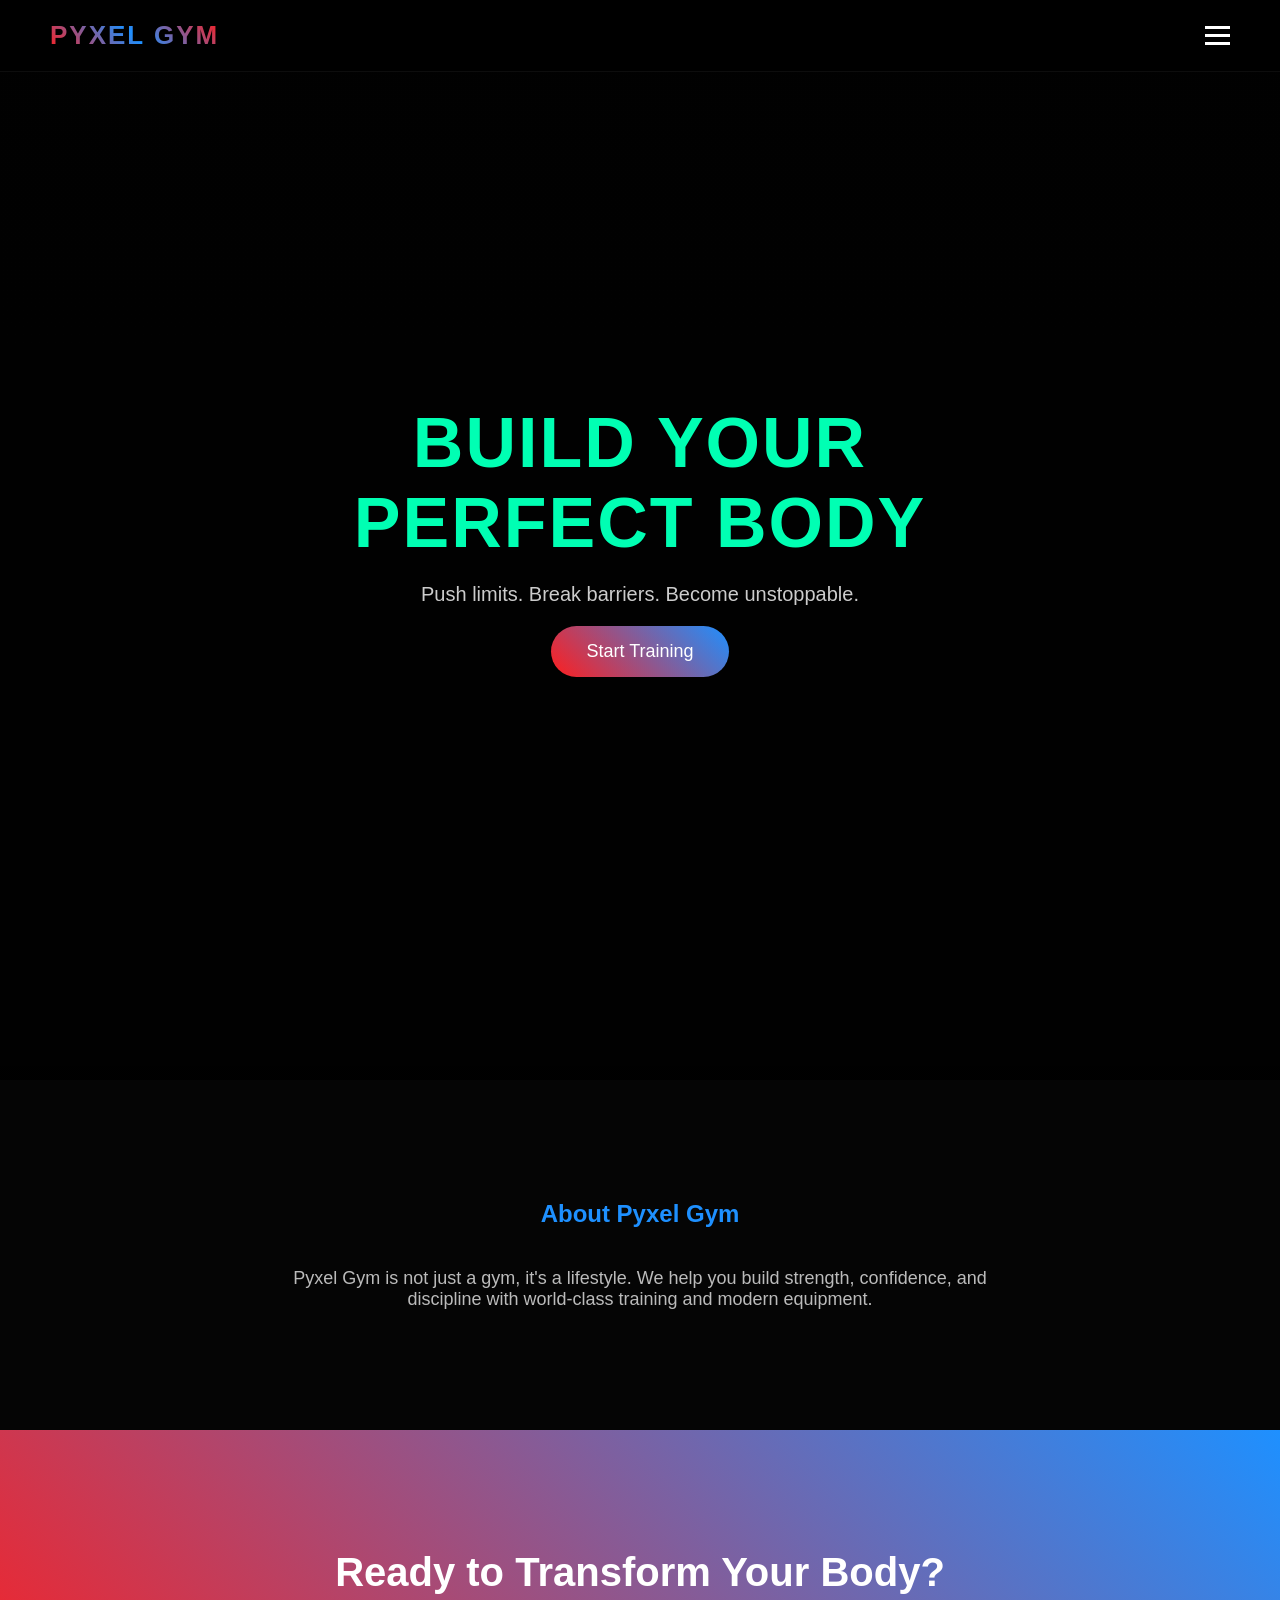
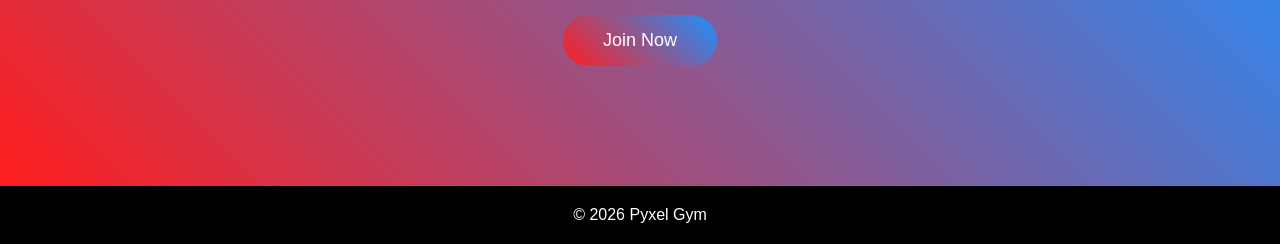
==== index.html @ fb0770bb "first commit" ====
<!DOCTYPE html>
<html lang="en">
<head>
<meta charset="UTF-8">
<meta name="viewport" content="width=device-width, initial-scale=1.0">
<title>Pyxel Gym</title>

<link rel="stylesheet" href="css/style.css">
</head>

<body>

<header class="navbar">
  <div class="logo">PYXEL GYM</div>
 <div class="menu-btn" onclick="toggleMenu()">
  <span></span>
  <span></span>
  <span></span>
</div>

  <nav class="menu" id="menu">
    <span class="close-btn" onclick="toggleMenu()">✕</span>
    <a href="index.html">Home</a>
    <a href="services.html">Services</a>
    <a href="trainers.html">Trainers</a>
    <a href="pricing.html">Pricing</a>
    <a href="contact.html">Contact</a>
  </nav>
</header>

<section class="hero">
  <div>
    <h1>BUILD YOUR <br> PERFECT BODY</h1>
    <p>Push limits. Break barriers. Become unstoppable.</p>
    <button class="btn">Start Training</button>
  </div>
</section>
<!-- ABOUT -->
<section class="section">
  <h2>About Pyxel Gym</h2>
  <p class="about-text">
    Pyxel Gym is not just a gym, it's a lifestyle. We help you build strength,
    confidence, and discipline with world-class training and modern equipment.
  </p>
</section>

<!-- CALL TO ACTION -->
<section class="cta">
  <h2>Ready to Transform Your Body?</h2>
  <button class="btn join-btn" onclick="openPopup()">Join Now</button>
</section>
<footer>© 2026 Pyxel Gym</footer>

<script src="js/script.js"></script>

</body>
</html>
---- css/style.css ----
*{
  margin:0;
  padding:0;
  box-sizing:border-box;
  font-family:'Poppins',sans-serif;
}

body{
  background:#050505;
  color:white;
}

/* NAVBAR */
.navbar{
  display:flex;
  justify-content:space-between;
  align-items:center;
  padding:20px 40px;
  position:fixed;
  width:100%;
  background:rgba(0,0,0,0.8);
  backdrop-filter:blur(10px);
  z-index:1000;
}

.logo{
  color:#ff1e1e;
  font-size:22px;
  font-weight:700;
}

/* MENU */
.menu{
  position:fixed;
  top:0;
  right:-100%;
  width:300px;
  height:100%;
  background:#111;
  display:flex;
  flex-direction:column;
  padding:40px;
  transition:0.4s;
}

.menu a{
  text-decoration:none;
  color:white;
  margin:15px 0;
  font-size:18px;
}

.menu.active{
  right:0;
}

.menu-btn{
  font-size:26px;
  cursor:pointer;
}

.close-btn{
  font-size:25px;
  cursor:pointer;
  margin-bottom:20px;
}

/* HERO */
.hero{
  height:120vh;
  display:flex;
  justify-content:center;
  align-items:center;
  text-align:center;
  padding:0 20px;

  background:
  linear-gradient(rgba(0,0,0,0.75),rgba(0,0,0,0.9)),
  url('https://images.unsplash.com/photo-1571902943202-507ec2618e8f');

  background-size:cover;
  background-position:center;
}

.hero h1{
  font-size:70px;
  color:#00ffb3;
  letter-spacing:2px;
}

.hero p{
  font-size:20px;
  margin:20px 0;
  color:#ccc;
}

.hero .btn{
  font-size:18px;
  padding:15px 35px;
}

.section{
  padding:120px 40px;
  text-align:center;
}

.section h2{
  margin-bottom:40px;
  color:#1e90ff;
}

/* CARDS */
.cards{
  display:grid;
  grid-template-columns:repeat(auto-fit,minmax(250px,1fr));
  gap:20px;
}

.card{
  background:#111;
  padding:20px;
  border-radius:12px;
  transition:0.3s;
}

.card:hover{
  transform:translateY(-10px);
}

.card img{
  width:100%;
  border-radius:10px;
}

/* BUTTON */
.btn{
  padding:12px 25px;
  border:none;
  background:linear-gradient(45deg,#ff1e1e,#1e90ff);
  color:white;
  border-radius:30px;
  cursor:pointer;
}

/* INPUT */
input, textarea{
  width:100%;
  padding:12px;
  margin:10px 0;
  border:none;
  border-radius:8px;
}

/* FOOTER */
footer{
  text-align:center;
  padding:20px;
  background:black;
}

/* NEON PRICING SECTION */
.pricing-section{
  padding:120px 40px;
  text-align:center;
  background:#050505;
}

.pricing-section h2{
  font-size:40px;
  margin-bottom:60px;
  color:#1e90ff;
}

/* neon glow effect */
.price-card{
  background:#0a0a0a;
  padding:30px;
  border-radius:15px;
  position:relative;
  overflow:hidden;
  transition:0.3s;
}

/* glowing border */
.price-card::before{
  content:'';
  position:absolute;
  top:-2px;
  left:-2px;
  right:-2px;
  bottom:-2px;
  background:linear-gradient(45deg,#ff1e1e,#1e90ff,#ff1e1e);
  z-index:-1;
  filter:blur(10px);
  opacity:0.7;
}

.price-card:hover{
  transform:scale(1.08);
}

/* price text */
.price-card h3{
  font-size:25px;
  margin-bottom:10px;
}

.price-card h1{
  font-size:40px;
  color:#ff1e1e;
}

.about-text{
  max-width:700px;
  margin:auto;
  color:#bbb;
  font-size:18px;
}

/* CTA SECTION */
.cta{
  padding:120px 20px;
  text-align:center;
  background:linear-gradient(45deg,#ff1e1e,#1e90ff);
}

.cta h2{
  font-size:40px;
  margin-bottom:20px;
}

.logo{
  font-size:26px;
  font-weight:800;
  letter-spacing:2px;

  background: linear-gradient(45deg, #ff1e1e, #1e90ff, #ff1e1e);
  -webkit-background-clip: text;
  -webkit-text-fill-color: transparent;

  /* optional fallback */
  color: #ff1e1e;
}
.logo{
  animation: glow 3s infinite linear;
}

@keyframes glow{
  0%{ filter: drop-shadow(0 0 5px red); }
  50%{ filter: drop-shadow(0 0 15px blue); }
  100%{ filter: drop-shadow(0 0 5px red); }
}
.navbar{
  display:flex;
  justify-content:space-between;
  align-items:center;
  padding:20px 50px;

  background:rgba(0,0,0,0.6);
  backdrop-filter:blur(15px);
  border-bottom:1px solid rgba(255,255,255,0.05);
}

@media(max-width:768px){

  .menu-btn{
    display:block;
    z-index:1001;
  }

  .menu{
    position:fixed;
    top:0;
    left:0;
    width:100%;
    height:100%;
    
    background:linear-gradient(135deg,#000,#0a0a0a,#111);
    
    display:flex;
    flex-direction:column;
    justify-content:center;
    align-items:center;

    transform:translateY(-100%);
    transition:0.5s;
  }

  .menu.active{
    transform:translateY(0);
  }

  .menu a{
    font-size:28px;
    margin:20px 0;
    font-weight:600;
    letter-spacing:2px;
    position:relative;
  }

  .menu a::after{
    content:'';
    position:absolute;
    width:0%;
    height:2px;
    background:#ff1e1e;
    bottom:-5px;
    left:0;
    transition:0.3s;
  }

  .menu a:hover::after{
    width:100%;
  }

  .close-btn{
    position:absolute;
    top:30px;
    right:30px;
    font-size:30px;
  }
}

.menu-btn{
  display:flex;
  flex-direction:column;
  gap:5px;
  cursor:pointer;
}

.menu-btn span{
  width:25px;
  height:3px;
  background:white;
  transition:0.3s;
}

.menu.active{
  box-shadow:0 0 50px rgba(30,144,255,0.2);
}

/* HAMBURGER ANIMATION */
.menu-btn.open span:nth-child(1){
  transform:rotate(45deg) translate(5px,5px);
}
.menu-btn.open span:nth-child(2){
  opacity:0;
}
.menu-btn.open span:nth-child(3){
  transform:rotate(-45deg) translate(6px,-6px);
}

/* SCROLL ANIMATION */
.card,
.section h2,
.about-text{
  opacity:0;
  transform:translateY(40px);
  transition:0.6s ease;
}

.card.active,
.section h2.active,
.about-text.active{
  opacity:1;
  transform:translateY(0);
}

/* RIPPLE EFFECT */
.btn{
  position:relative;
  overflow:hidden;
}

.ripple{
  position:absolute;
  width:20px;
  height:20px;
  background:rgba(255,255,255,0.5);
  border-radius:50%;
  transform:scale(0);
  animation:ripple 0.6s linear;
}

@keyframes ripple{
  to{
    transform:scale(10);
    opacity:0;
  }
}

/* JOIN BUTTON */
.join-btn{
  position:relative;
  background:linear-gradient(45deg,#ff1e1e,#1e90ff);
  border:none;
  padding:15px 40px;
  font-size:18px;
  border-radius:30px;
  cursor:pointer;
  overflow:hidden;
  transition:0.3s;
}

/* glow effect */
.join-btn:hover{
  transform:scale(1.1);
  box-shadow:0 0 20px rgba(255,30,30,0.6),
             0 0 40px rgba(30,144,255,0.4);
}

/* animated shine */
.join-btn::before{
  content:'';
  position:absolute;
  top:0;
  left:-100%;
  width:100%;
  height:100%;
  background:linear-gradient(120deg,transparent,rgba(255,255,255,0.4),transparent);
  transition:0.5s;
}

.join-btn:hover::before{
  left:100%;
}
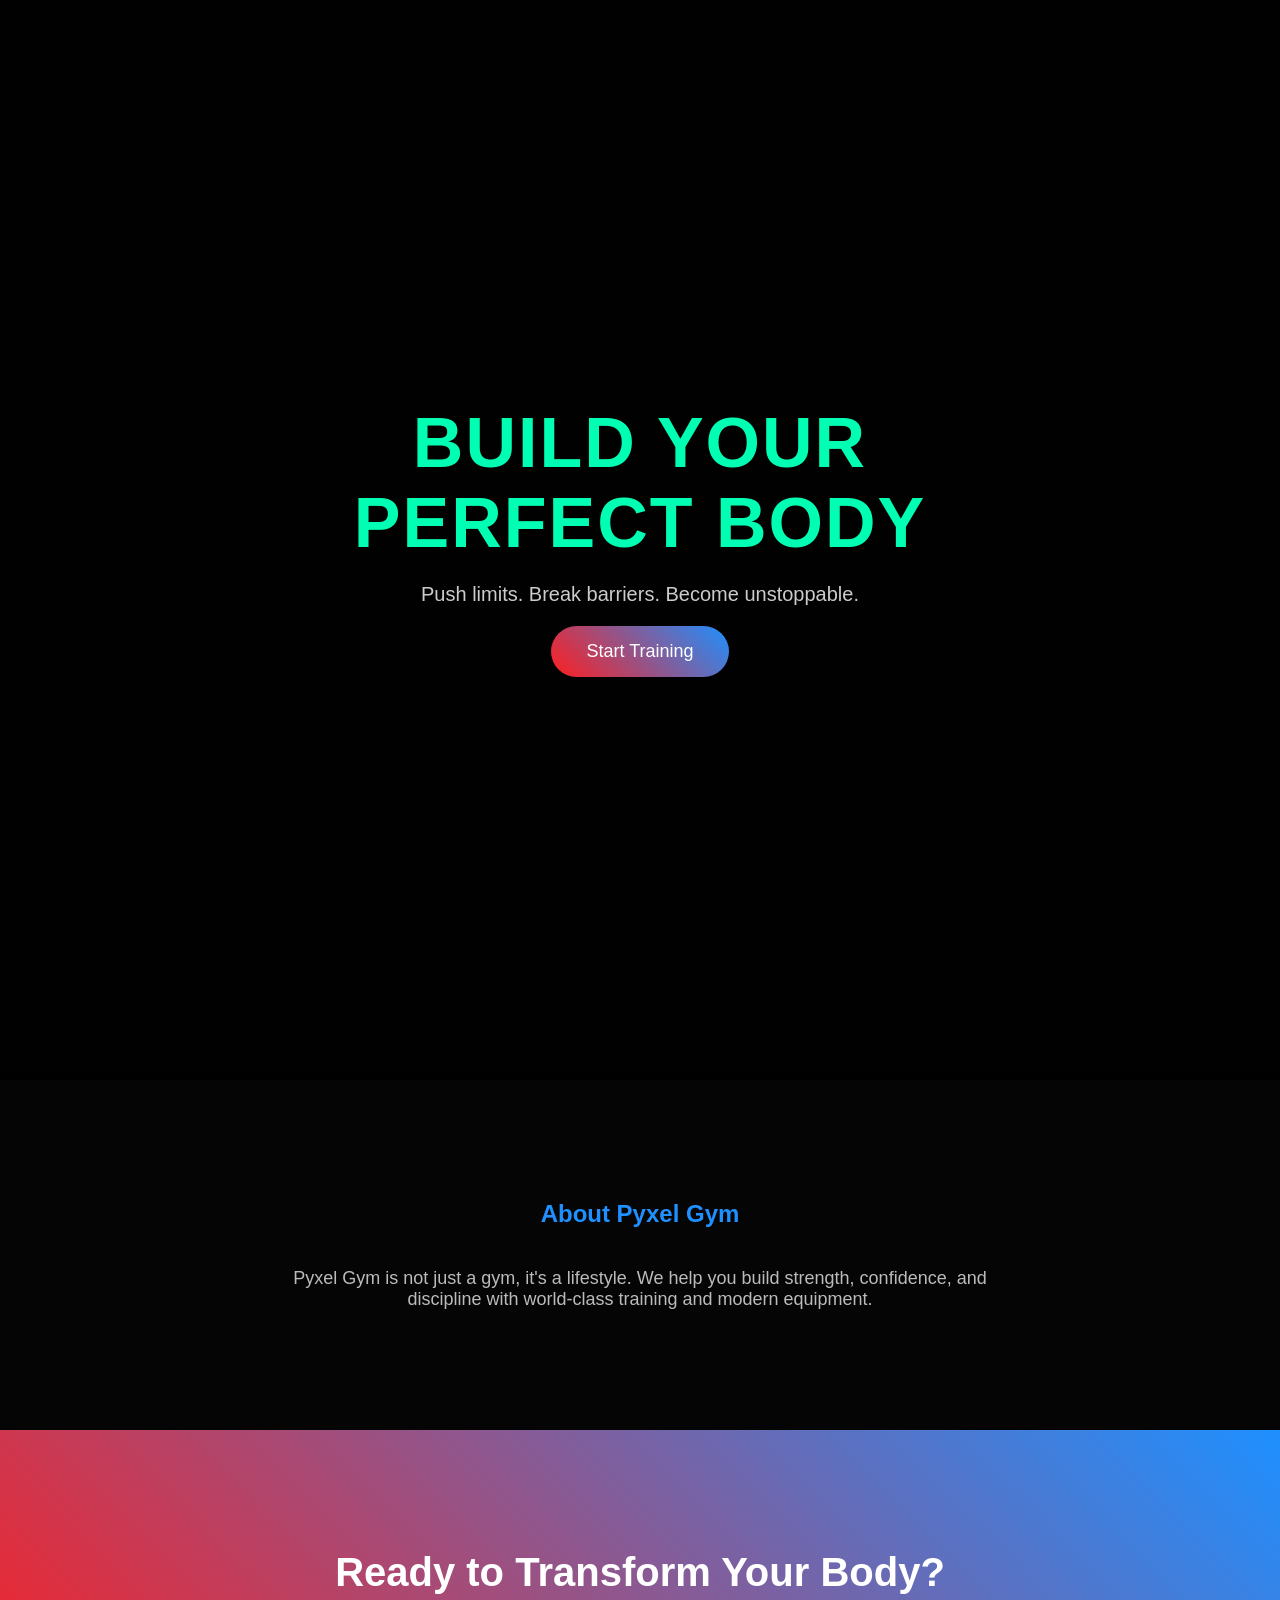
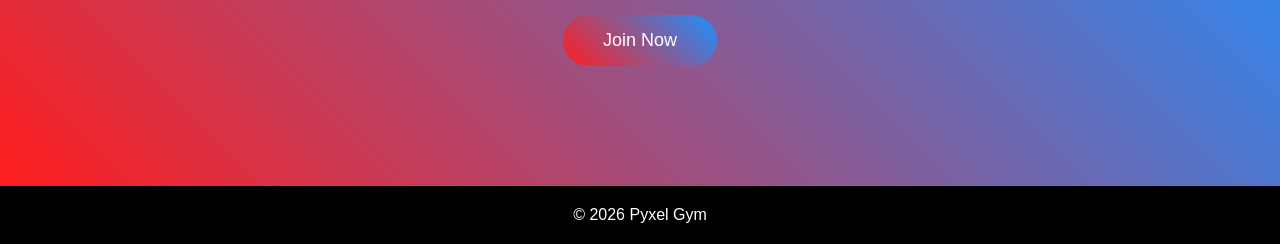
==== commit e53a15dd: "Update index.html" ====
--- a/index.html
+++ b/index.html
@@ -9,14 +9,6 @@
 </head>
 
 <body>
-
-<header class="navbar">
-  <div class="logo">PYXEL GYM</div>
- <div class="menu-btn" onclick="toggleMenu()">
-  <span></span>
-  <span></span>
-  <span></span>
-</div>
 
   <nav class="menu" id="menu">
     <span class="close-btn" onclick="toggleMenu()">✕</span>
@@ -54,4 +46,4 @@
 <script src="js/script.js"></script>
 
 </body>
-</html>+</html>
--- a/css/style.css
+++ b/css/style.css
@@ -33,14 +33,28 @@
 .menu{
   position:fixed;
   top:0;
-  right:-100%;
-  width:300px;
+  left:0;
+  width:100%;
   height:100%;
   background:#111;
+
   display:flex;
   flex-direction:column;
-  padding:40px;
-  transition:0.4s;
+  justify-content:center;
+  align-items:center;
+
+  transform:translateY(-100%);
+  opacity:0;
+  pointer-events:none;
+
+  transition:0.5s ease;
+  z-index:2000;
+}
+
+.menu.active{
+  transform:translateY(0);
+  opacity:1;
+  pointer-events:auto;
 }
 
 .menu a{
@@ -48,10 +62,6 @@
   color:white;
   margin:15px 0;
   font-size:18px;
-}
-
-.menu.active{
-  right:0;
 }
 
 .menu-btn{
@@ -268,23 +278,7 @@
     z-index:1001;
   }
 
-  .menu{
-    position:fixed;
-    top:0;
-    left:0;
-    width:100%;
-    height:100%;
-    
-    background:linear-gradient(135deg,#000,#0a0a0a,#111);
-    
-    display:flex;
-    flex-direction:column;
-    justify-content:center;
-    align-items:center;
-
-    transform:translateY(-100%);
-    transition:0.5s;
-  }
+ 
 
   .menu.active{
     transform:translateY(0);
@@ -317,7 +311,7 @@
     position:absolute;
     top:30px;
     right:30px;
-    font-size:30px;
+    z-index:1002;
   }
 }
 
@@ -326,6 +320,7 @@
   flex-direction:column;
   gap:5px;
   cursor:pointer;
+  z-index:1001;
 }
 
 .menu-btn span{
@@ -423,4 +418,8 @@
 
 .join-btn:hover::before{
   left:100%;
-}+}
+
+.no-scroll{
+  overflow:hidden;
+}
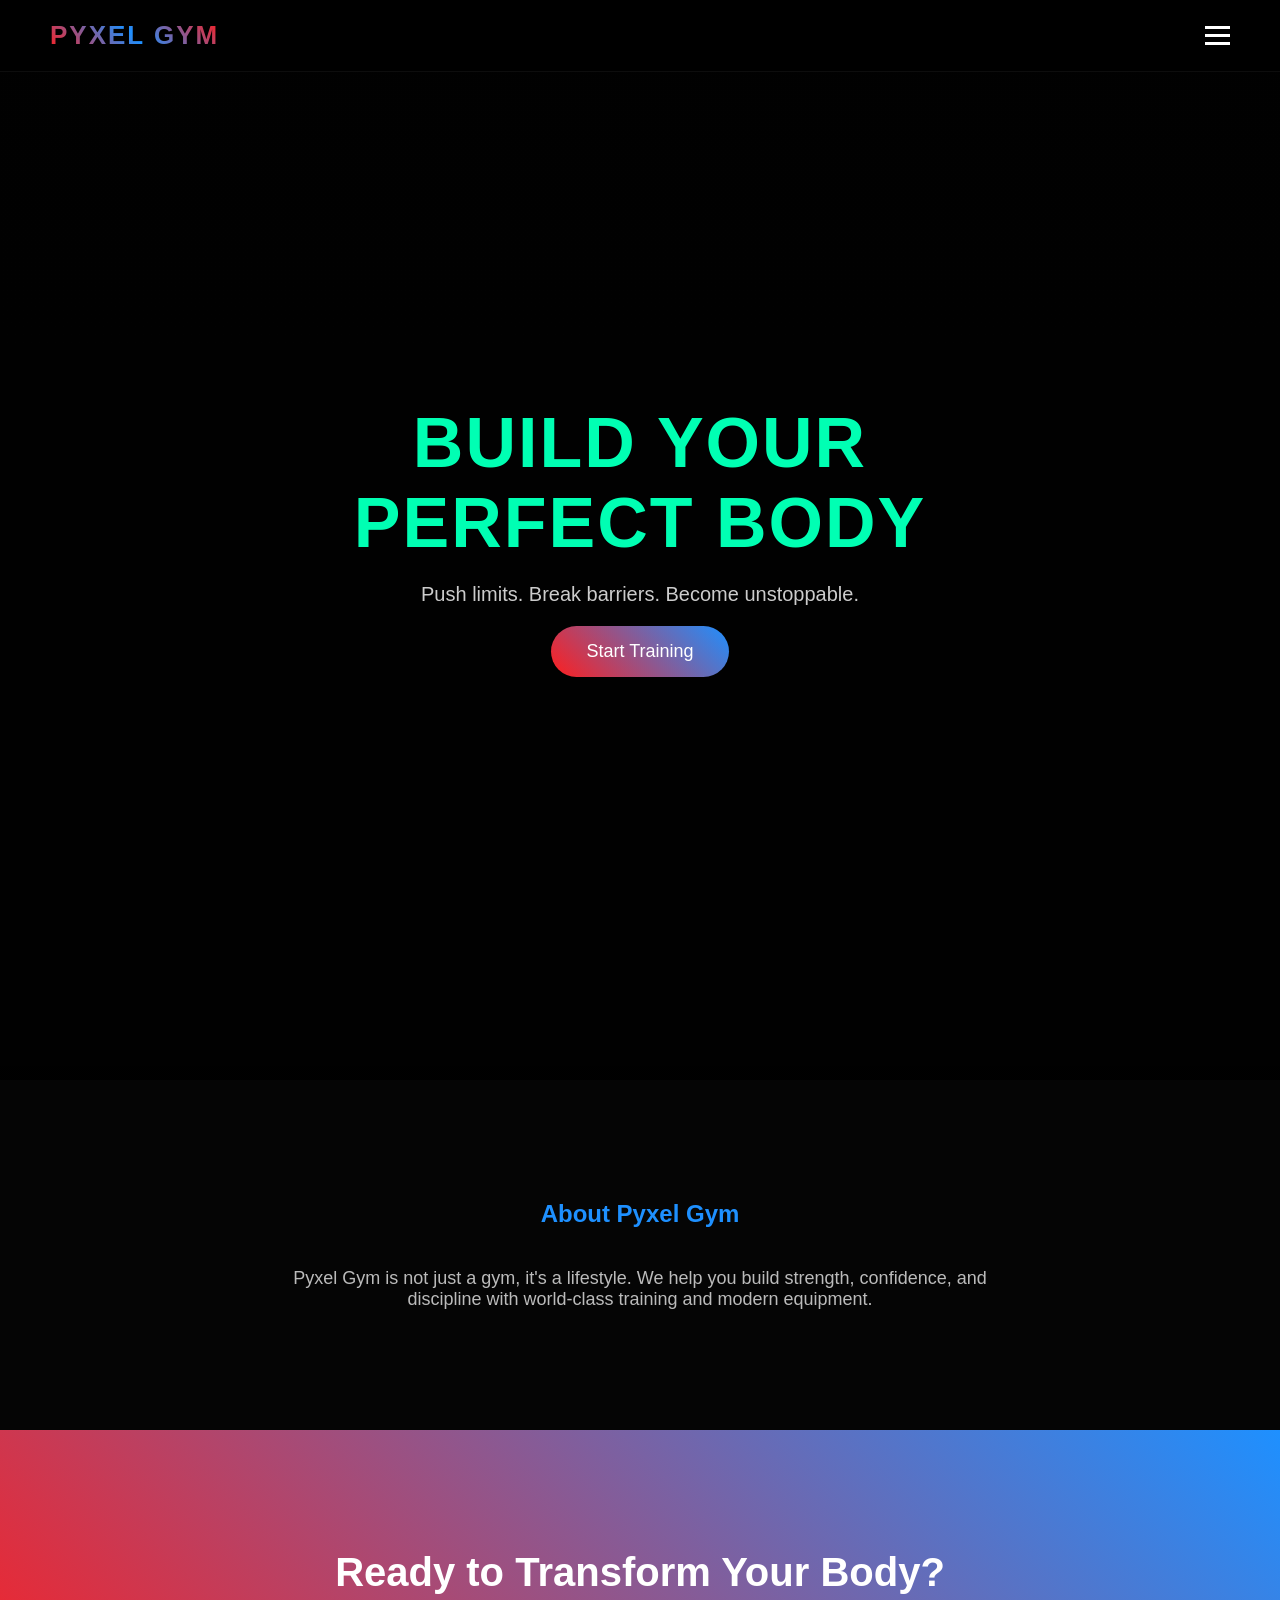
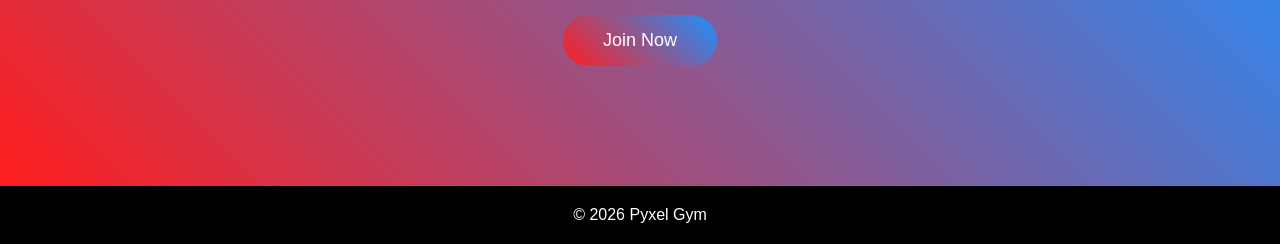
==== commit 9c9c64c6: "Update index.html" ====
--- a/index.html
+++ b/index.html
@@ -9,7 +9,13 @@
 </head>
 
 <body>
-
+<header class="navbar">
+  <div class="logo">PYXEL GYM</div>
+ <div class="menu-btn" onclick="toggleMenu()">
+  <span></span>
+  <span></span>
+  <span></span>
+</div>
   <nav class="menu" id="menu">
     <span class="close-btn" onclick="toggleMenu()">✕</span>
     <a href="index.html">Home</a>
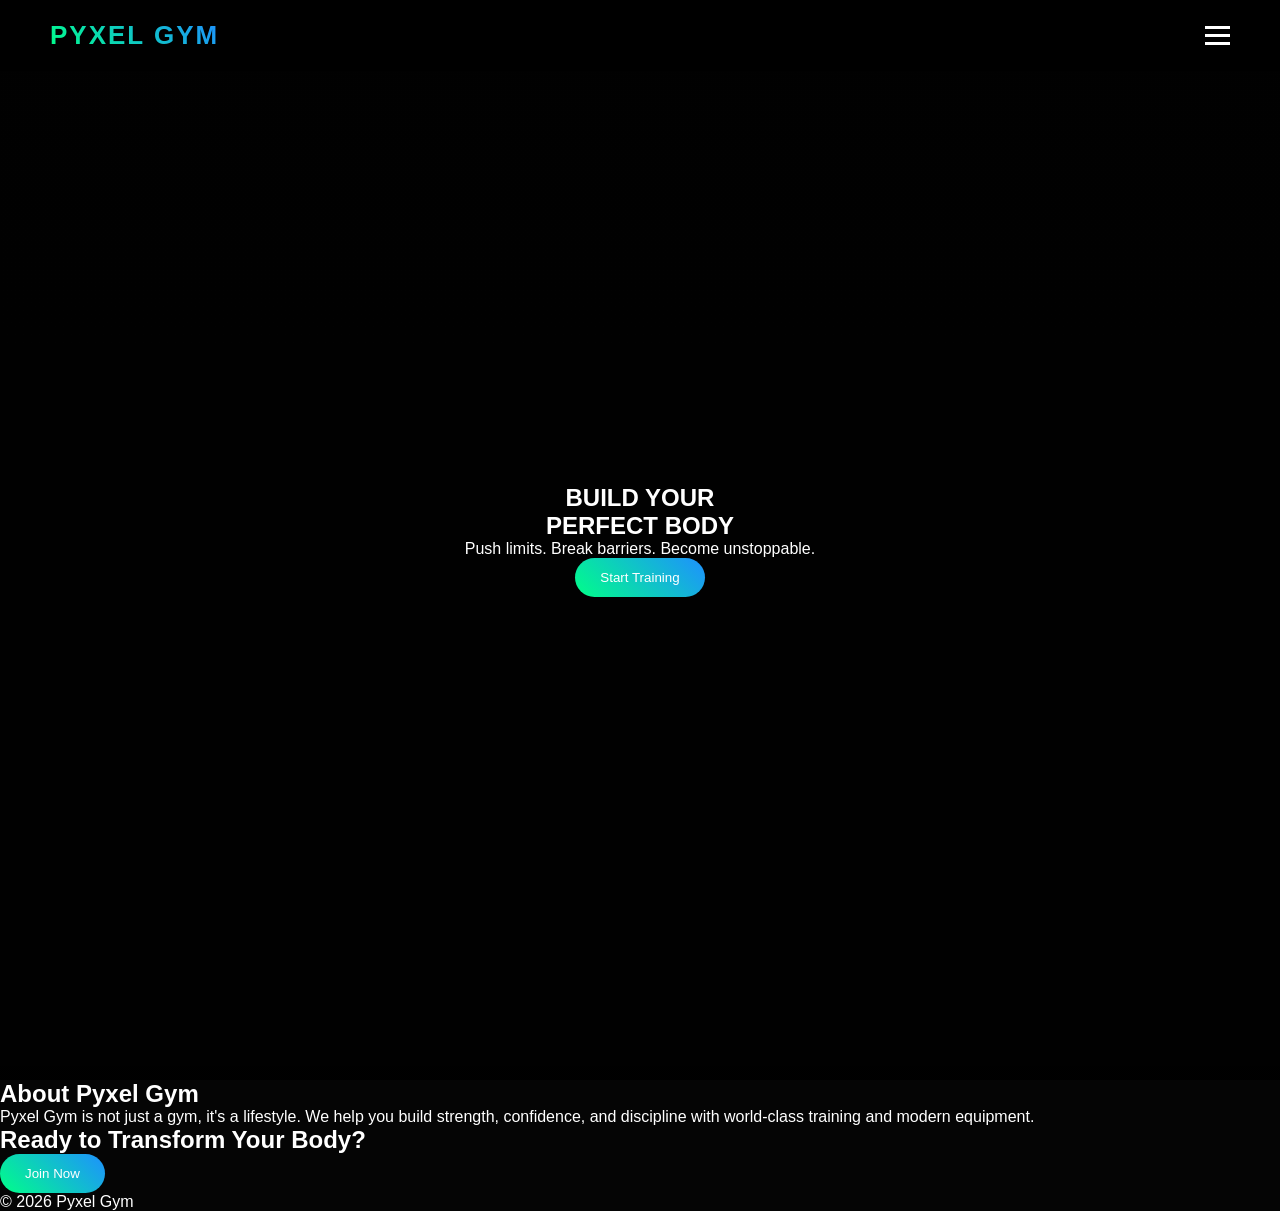
==== commit 56afdfc1: "Update index.html" ====
--- a/index.html
+++ b/index.html
@@ -23,6 +23,7 @@
     <a href="trainers.html">Trainers</a>
     <a href="pricing.html">Pricing</a>
     <a href="contact.html">Contact</a>
+    <div class="overlay" id="overlay" onclick="toggleMenu()"></div>
   </nav>
 </header>
 
--- a/css/style.css
+++ b/css/style.css
@@ -1,3 +1,4 @@
+/* ================= GLOBAL ================= */
 *{
   margin:0;
   padding:0;
@@ -10,317 +11,39 @@
   color:white;
 }
 
-/* NAVBAR */
+/* ================= NAVBAR ================= */
 .navbar{
   display:flex;
   justify-content:space-between;
   align-items:center;
-  padding:20px 40px;
+  padding:20px 50px;
   position:fixed;
   width:100%;
-  background:rgba(0,0,0,0.8);
-  backdrop-filter:blur(10px);
+  top:0;
+  left:0;
+  background:rgba(0,0,0,0.7);
+  backdrop-filter:blur(12px);
   z-index:1000;
 }
 
-.logo{
-  color:#ff1e1e;
-  font-size:22px;
-  font-weight:700;
-}
-
-/* MENU */
-.menu{
-  position:fixed;
-  top:0;
-  left:0;
-  width:100%;
-  height:100%;
-  background:#111;
-
-  display:flex;
-  flex-direction:column;
-  justify-content:center;
-  align-items:center;
-
-  transform:translateY(-100%);
-  opacity:0;
-  pointer-events:none;
-
-  transition:0.5s ease;
-  z-index:2000;
-}
-
-.menu.active{
-  transform:translateY(0);
-  opacity:1;
-  pointer-events:auto;
-}
-
-.menu a{
-  text-decoration:none;
-  color:white;
-  margin:15px 0;
-  font-size:18px;
-}
-
-.menu-btn{
-  font-size:26px;
-  cursor:pointer;
-}
-
-.close-btn{
-  font-size:25px;
-  cursor:pointer;
-  margin-bottom:20px;
-}
-
-/* HERO */
-.hero{
-  height:120vh;
-  display:flex;
-  justify-content:center;
-  align-items:center;
-  text-align:center;
-  padding:0 20px;
-
-  background:
-  linear-gradient(rgba(0,0,0,0.75),rgba(0,0,0,0.9)),
-  url('https://images.unsplash.com/photo-1571902943202-507ec2618e8f');
-
-  background-size:cover;
-  background-position:center;
-}
-
-.hero h1{
-  font-size:70px;
-  color:#00ffb3;
-  letter-spacing:2px;
-}
-
-.hero p{
-  font-size:20px;
-  margin:20px 0;
-  color:#ccc;
-}
-
-.hero .btn{
-  font-size:18px;
-  padding:15px 35px;
-}
-
-.section{
-  padding:120px 40px;
-  text-align:center;
-}
-
-.section h2{
-  margin-bottom:40px;
-  color:#1e90ff;
-}
-
-/* CARDS */
-.cards{
-  display:grid;
-  grid-template-columns:repeat(auto-fit,minmax(250px,1fr));
-  gap:20px;
-}
-
-.card{
-  background:#111;
-  padding:20px;
-  border-radius:12px;
-  transition:0.3s;
-}
-
-.card:hover{
-  transform:translateY(-10px);
-}
-
-.card img{
-  width:100%;
-  border-radius:10px;
-}
-
-/* BUTTON */
-.btn{
-  padding:12px 25px;
-  border:none;
-  background:linear-gradient(45deg,#ff1e1e,#1e90ff);
-  color:white;
-  border-radius:30px;
-  cursor:pointer;
-}
-
-/* INPUT */
-input, textarea{
-  width:100%;
-  padding:12px;
-  margin:10px 0;
-  border:none;
-  border-radius:8px;
-}
-
-/* FOOTER */
-footer{
-  text-align:center;
-  padding:20px;
-  background:black;
-}
-
-/* NEON PRICING SECTION */
-.pricing-section{
-  padding:120px 40px;
-  text-align:center;
-  background:#050505;
-}
-
-.pricing-section h2{
-  font-size:40px;
-  margin-bottom:60px;
-  color:#1e90ff;
-}
-
-/* neon glow effect */
-.price-card{
-  background:#0a0a0a;
-  padding:30px;
-  border-radius:15px;
-  position:relative;
-  overflow:hidden;
-  transition:0.3s;
-}
-
-/* glowing border */
-.price-card::before{
-  content:'';
-  position:absolute;
-  top:-2px;
-  left:-2px;
-  right:-2px;
-  bottom:-2px;
-  background:linear-gradient(45deg,#ff1e1e,#1e90ff,#ff1e1e);
-  z-index:-1;
-  filter:blur(10px);
-  opacity:0.7;
-}
-
-.price-card:hover{
-  transform:scale(1.08);
-}
-
-/* price text */
-.price-card h3{
-  font-size:25px;
-  margin-bottom:10px;
-}
-
-.price-card h1{
-  font-size:40px;
-  color:#ff1e1e;
-}
-
-.about-text{
-  max-width:700px;
-  margin:auto;
-  color:#bbb;
-  font-size:18px;
-}
-
-/* CTA SECTION */
-.cta{
-  padding:120px 20px;
-  text-align:center;
-  background:linear-gradient(45deg,#ff1e1e,#1e90ff);
-}
-
-.cta h2{
-  font-size:40px;
-  margin-bottom:20px;
-}
-
+/* ================= LOGO ================= */
 .logo{
   font-size:26px;
   font-weight:800;
   letter-spacing:2px;
 
-  background: linear-gradient(45deg, #ff1e1e, #1e90ff, #ff1e1e);
+  background: linear-gradient(45deg, #00ff88, #1e90ff);
   -webkit-background-clip: text;
   -webkit-text-fill-color: transparent;
-
-  /* optional fallback */
-  color: #ff1e1e;
-}
-.logo{
-  animation: glow 3s infinite linear;
 }
 
-@keyframes glow{
-  0%{ filter: drop-shadow(0 0 5px red); }
-  50%{ filter: drop-shadow(0 0 15px blue); }
-  100%{ filter: drop-shadow(0 0 5px red); }
-}
-.navbar{
-  display:flex;
-  justify-content:space-between;
-  align-items:center;
-  padding:20px 50px;
-
-  background:rgba(0,0,0,0.6);
-  backdrop-filter:blur(15px);
-  border-bottom:1px solid rgba(255,255,255,0.05);
-}
-
-@media(max-width:768px){
-
-  .menu-btn{
-    display:block;
-    z-index:1001;
-  }
-
- 
-
-  .menu.active{
-    transform:translateY(0);
-  }
-
-  .menu a{
-    font-size:28px;
-    margin:20px 0;
-    font-weight:600;
-    letter-spacing:2px;
-    position:relative;
-  }
-
-  .menu a::after{
-    content:'';
-    position:absolute;
-    width:0%;
-    height:2px;
-    background:#ff1e1e;
-    bottom:-5px;
-    left:0;
-    transition:0.3s;
-  }
-
-  .menu a:hover::after{
-    width:100%;
-  }
-
-  .close-btn{
-    position:absolute;
-    top:30px;
-    right:30px;
-    z-index:1002;
-  }
-}
-
+/* ================= HAMBURGER ================= */
 .menu-btn{
   display:flex;
   flex-direction:column;
   gap:5px;
   cursor:pointer;
-  z-index:1001;
+  z-index:2001;
 }
 
 .menu-btn span{
@@ -330,11 +53,7 @@
   transition:0.3s;
 }
 
-.menu.active{
-  box-shadow:0 0 50px rgba(30,144,255,0.2);
-}
-
-/* HAMBURGER ANIMATION */
+/* animation */
 .menu-btn.open span:nth-child(1){
   transform:rotate(45deg) translate(5px,5px);
 }
@@ -345,81 +64,120 @@
   transform:rotate(-45deg) translate(6px,-6px);
 }
 
-/* SCROLL ANIMATION */
-.card,
-.section h2,
-.about-text{
+/* ================= OVERLAY ================= */
+.overlay{
+  position:fixed;
+  top:0;
+  left:0;
+  width:100%;
+  height:100%;
+  background:rgba(0,0,0,0.6);
+  backdrop-filter:blur(5px);
+
   opacity:0;
-  transform:translateY(40px);
-  transition:0.6s ease;
+  pointer-events:none;
+  transition:0.4s;
+  z-index:1500;
 }
 
-.card.active,
-.section h2.active,
-.about-text.active{
+.overlay.active{
   opacity:1;
-  transform:translateY(0);
+  pointer-events:auto;
 }
 
-/* RIPPLE EFFECT */
-.btn{
-  position:relative;
-  overflow:hidden;
+/* ================= SIDE MENU ================= */
+.menu{
+  position:fixed;
+  top:0;
+  right:-320px;
+  width:300px;
+  height:100%;
+
+  background:linear-gradient(135deg,#000,#0a0a0a,#111);
+  padding:40px 30px;
+
+  display:flex;
+  flex-direction:column;
+
+  transition:0.4s ease;
+  z-index:2000;
 }
 
-.ripple{
-  position:absolute;
-  width:20px;
-  height:20px;
-  background:rgba(255,255,255,0.5);
-  border-radius:50%;
-  transform:scale(0);
-  animation:ripple 0.6s linear;
+/* open state */
+.menu.active{
+  right:0;
 }
 
-@keyframes ripple{
-  to{
-    transform:scale(10);
-    opacity:0;
-  }
+/* close button */
+.close-btn{
+  font-size:28px;
+  align-self:flex-end;
+  cursor:pointer;
+  margin-bottom:30px;
 }
 
-/* JOIN BUTTON */
-.join-btn{
+/* links */
+.menu a{
+  text-decoration:none;
+  color:white;
+  font-size:20px;
+  margin:15px 0;
   position:relative;
-  background:linear-gradient(45deg,#ff1e1e,#1e90ff);
-  border:none;
-  padding:15px 40px;
-  font-size:18px;
-  border-radius:30px;
-  cursor:pointer;
-  overflow:hidden;
   transition:0.3s;
 }
 
-/* glow effect */
-.join-btn:hover{
-  transform:scale(1.1);
-  box-shadow:0 0 20px rgba(255,30,30,0.6),
-             0 0 40px rgba(30,144,255,0.4);
+/* 🔥 neon hover */
+.menu a:hover{
+  color:#00ff88;
+  text-shadow:
+    0 0 5px #00ff88,
+    0 0 15px #00ff88,
+    0 0 25px #1e90ff;
 }
 
-/* animated shine */
-.join-btn::before{
+/* underline */
+.menu a::after{
   content:'';
   position:absolute;
-  top:0;
-  left:-100%;
-  width:100%;
-  height:100%;
-  background:linear-gradient(120deg,transparent,rgba(255,255,255,0.4),transparent);
-  transition:0.5s;
+  width:0%;
+  height:2px;
+  background:linear-gradient(90deg,#00ff88,#1e90ff);
+  bottom:-5px;
+  left:0;
+  transition:0.3s;
 }
 
-.join-btn:hover::before{
-  left:100%;
+.menu a:hover::after{
+  width:100%;
 }
 
+/* ================= HERO ================= */
+.hero{
+  height:120vh;
+  display:flex;
+  justify-content:center;
+  align-items:center;
+  text-align:center;
+
+  background:
+  linear-gradient(rgba(0,0,0,0.75),rgba(0,0,0,0.9)),
+  url('https://images.unsplash.com/photo-1571902943202-507ec2618e8f');
+
+  background-size:cover;
+  background-position:center;
+}
+
+/* ================= BUTTON ================= */
+.btn{
+  padding:12px 25px;
+  border:none;
+  background:linear-gradient(45deg,#00ff88,#1e90ff);
+  color:white;
+  border-radius:30px;
+  cursor:pointer;
+}
+
+/* ================= NO SCROLL ================= */
 .no-scroll{
   overflow:hidden;
 }
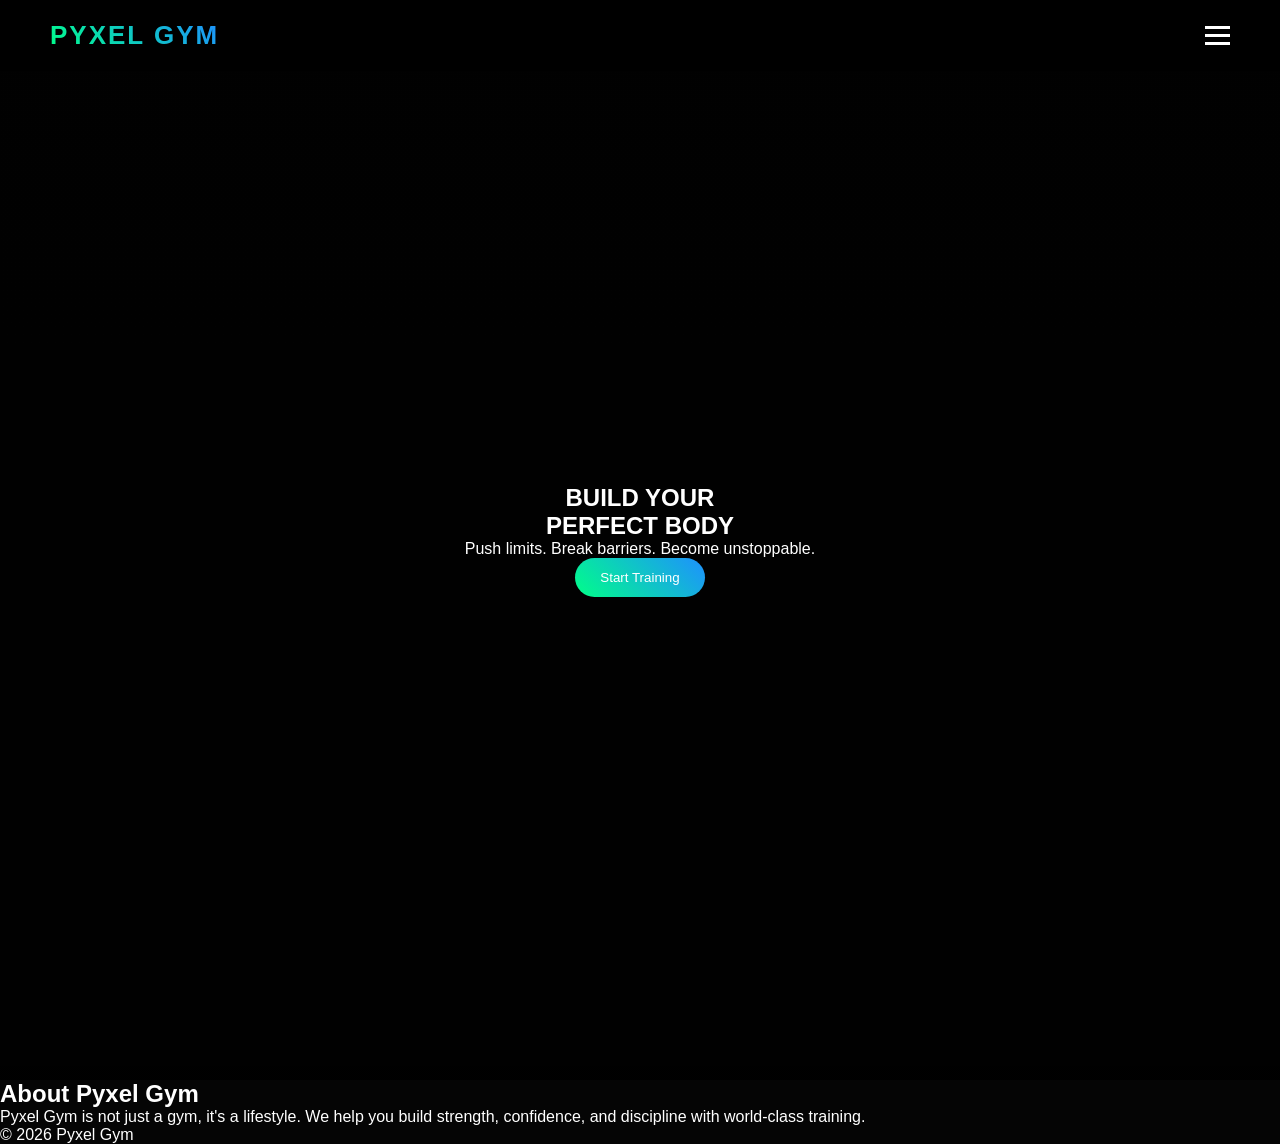
==== commit fa0cab68: "Update index.html" ====
--- a/index.html
+++ b/index.html
@@ -1,32 +1,41 @@
 <!DOCTYPE html>
 <html lang="en">
 <head>
-<meta charset="UTF-8">
-<meta name="viewport" content="width=device-width, initial-scale=1.0">
-<title>Pyxel Gym</title>
+  <meta charset="UTF-8">
+  <meta name="viewport" content="width=device-width, initial-scale=1.0">
+  <title>Pyxel Gym</title>
 
-<link rel="stylesheet" href="css/style.css">
+  <link rel="stylesheet" href="css/style.css">
 </head>
 
 <body>
+
 <header class="navbar">
+
   <div class="logo">PYXEL GYM</div>
- <div class="menu-btn" onclick="toggleMenu()">
-  <span></span>
-  <span></span>
-  <span></span>
-</div>
+
+  <div class="menu-btn" onclick="toggleMenu()">
+    <span></span>
+    <span></span>
+    <span></span>
+  </div>
+
   <nav class="menu" id="menu">
     <span class="close-btn" onclick="toggleMenu()">✕</span>
-    <a href="index.html">Home</a>
-    <a href="services.html">Services</a>
-    <a href="trainers.html">Trainers</a>
-    <a href="pricing.html">Pricing</a>
-    <a href="contact.html">Contact</a>
-    <div class="overlay" id="overlay" onclick="toggleMenu()"></div>
+
+    <a href="#">Home</a>
+    <a href="#">Services</a>
+    <a href="#">Trainers</a>
+    <a href="#">Pricing</a>
+    <a href="#">Contact</a>
   </nav>
+
+  <!-- overlay -->
+  <div class="overlay" id="overlay" onclick="toggleMenu()"></div>
+
 </header>
 
+<!-- HERO -->
 <section class="hero">
   <div>
     <h1>BUILD YOUR <br> PERFECT BODY</h1>
@@ -34,20 +43,16 @@
     <button class="btn">Start Training</button>
   </div>
 </section>
+
 <!-- ABOUT -->
 <section class="section">
   <h2>About Pyxel Gym</h2>
   <p class="about-text">
     Pyxel Gym is not just a gym, it's a lifestyle. We help you build strength,
-    confidence, and discipline with world-class training and modern equipment.
+    confidence, and discipline with world-class training.
   </p>
 </section>
 
-<!-- CALL TO ACTION -->
-<section class="cta">
-  <h2>Ready to Transform Your Body?</h2>
-  <button class="btn join-btn" onclick="openPopup()">Join Now</button>
-</section>
 <footer>© 2026 Pyxel Gym</footer>
 
 <script src="js/script.js"></script>
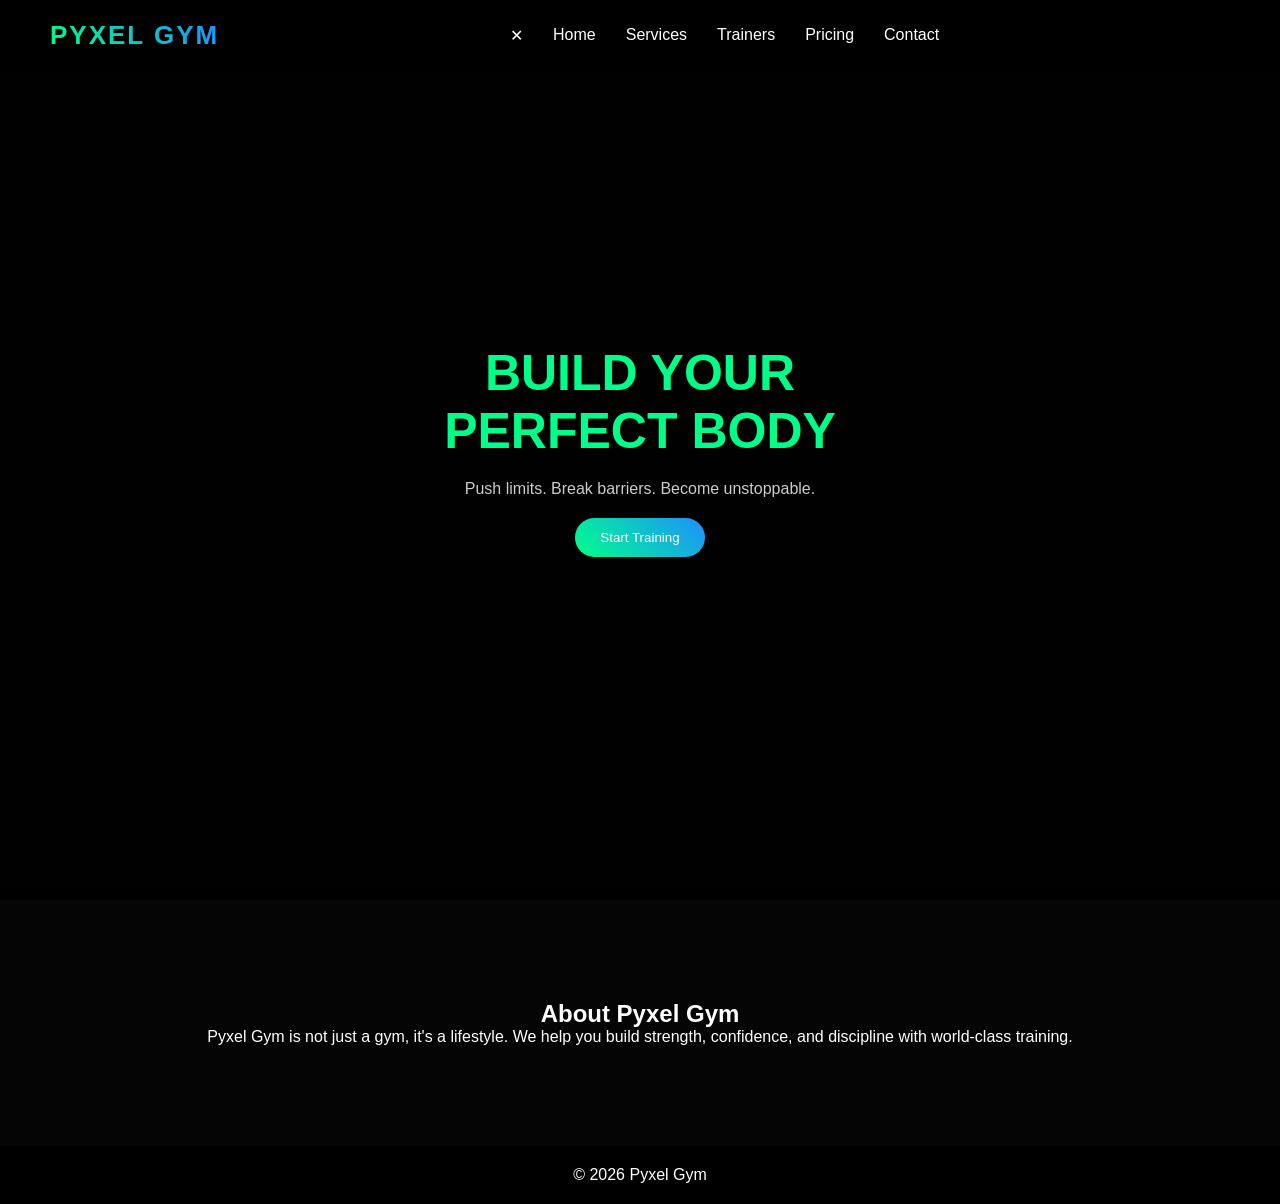
==== commit 185be845: "Update index.html" ====
--- a/index.html
+++ b/index.html
@@ -23,7 +23,7 @@
   <nav class="menu" id="menu">
     <span class="close-btn" onclick="toggleMenu()">✕</span>
 
-    <a href="#">Home</a>
+    <a href="index.html">Home</a>
     <a href="#">Services</a>
     <a href="#">Trainers</a>
     <a href="#">Pricing</a>
--- a/css/style.css
+++ b/css/style.css
@@ -32,107 +32,34 @@
   font-weight:800;
   letter-spacing:2px;
 
-  background: linear-gradient(45deg, #00ff88, #1e90ff);
+  background: linear-gradient(45deg,#00ff88,#1e90ff);
   -webkit-background-clip: text;
   -webkit-text-fill-color: transparent;
-}
-
-/* ================= HAMBURGER ================= */
-.menu-btn{
+
+  color:#00ff88;
+}
+
+/* ================= DESKTOP MENU ================= */
+.menu{
   display:flex;
-  flex-direction:column;
-  gap:5px;
-  cursor:pointer;
-  z-index:2001;
-}
-
-.menu-btn span{
-  width:25px;
-  height:3px;
-  background:white;
-  transition:0.3s;
-}
-
-/* animation */
-.menu-btn.open span:nth-child(1){
-  transform:rotate(45deg) translate(5px,5px);
-}
-.menu-btn.open span:nth-child(2){
-  opacity:0;
-}
-.menu-btn.open span:nth-child(3){
-  transform:rotate(-45deg) translate(6px,-6px);
-}
-
-/* ================= OVERLAY ================= */
-.overlay{
-  position:fixed;
-  top:0;
-  left:0;
-  width:100%;
-  height:100%;
-  background:rgba(0,0,0,0.6);
-  backdrop-filter:blur(5px);
-
-  opacity:0;
-  pointer-events:none;
-  transition:0.4s;
-  z-index:1500;
-}
-
-.overlay.active{
-  opacity:1;
-  pointer-events:auto;
-}
-
-/* ================= SIDE MENU ================= */
-.menu{
-  position:fixed;
-  top:0;
-  right:-320px;
-  width:300px;
-  height:100%;
-
-  background:linear-gradient(135deg,#000,#0a0a0a,#111);
-  padding:40px 30px;
-
-  display:flex;
-  flex-direction:column;
-
-  transition:0.4s ease;
-  z-index:2000;
-}
-
-/* open state */
-.menu.active{
-  right:0;
-}
-
-/* close button */
-.close-btn{
-  font-size:28px;
-  align-self:flex-end;
-  cursor:pointer;
-  margin-bottom:30px;
-}
-
-/* links */
+  gap:30px;
+}
+
 .menu a{
   text-decoration:none;
   color:white;
-  font-size:20px;
-  margin:15px 0;
+  font-size:16px;
   position:relative;
   transition:0.3s;
 }
 
-/* 🔥 neon hover */
+/* neon hover */
 .menu a:hover{
   color:#00ff88;
   text-shadow:
     0 0 5px #00ff88,
     0 0 15px #00ff88,
-    0 0 25px #1e90ff;
+    0 0 30px #1e90ff;
 }
 
 /* underline */
@@ -151,9 +78,94 @@
   width:100%;
 }
 
+/* ================= HAMBURGER ================= */
+.menu-btn{
+  display:none;
+  flex-direction:column;
+  gap:5px;
+  cursor:pointer;
+}
+
+.menu-btn span{
+  width:25px;
+  height:3px;
+  background:white;
+  transition:0.3s;
+}
+
+/* animation */
+.menu-btn.open span:nth-child(1){
+  transform:rotate(45deg) translate(5px,5px);
+}
+.menu-btn.open span:nth-child(2){
+  opacity:0;
+}
+.menu-btn.open span:nth-child(3){
+  transform:rotate(-45deg) translate(6px,-6px);
+}
+
+/* ================= MOBILE ================= */
+@media(max-width:768px){
+
+  .menu-btn{
+    display:flex;
+  }
+
+  .menu{
+    position:fixed;
+    top:0;
+    right:-320px;
+    width:300px;
+    height:100%;
+
+    background:linear-gradient(135deg,#000,#0a0a0a,#111);
+    padding:40px 30px;
+
+    flex-direction:column;
+
+    transition:0.4s ease;
+    z-index:2000;
+  }
+
+  .menu.active{
+    right:0;
+  }
+
+  .menu a{
+    font-size:20px;
+    margin:15px 0;
+  }
+
+  .close-btn{
+    font-size:28px;
+    align-self:flex-end;
+    cursor:pointer;
+    margin-bottom:30px;
+  }
+
+  /* overlay */
+  .overlay{
+    position:fixed;
+    top:0;
+    left:0;
+    width:100%;
+    height:100%;
+    background:rgba(0,0,0,0.6);
+
+    opacity:0;
+    pointer-events:none;
+    transition:0.3s;
+  }
+
+  .overlay.active{
+    opacity:1;
+    pointer-events:auto;
+  }
+}
+
 /* ================= HERO ================= */
 .hero{
-  height:120vh;
+  height:100vh;
   display:flex;
   justify-content:center;
   align-items:center;
@@ -165,6 +177,16 @@
 
   background-size:cover;
   background-position:center;
+}
+
+.hero h1{
+  font-size:50px;
+  color:#00ff88;
+}
+
+.hero p{
+  margin:20px 0;
+  color:#ccc;
 }
 
 /* ================= BUTTON ================= */
@@ -177,6 +199,19 @@
   cursor:pointer;
 }
 
+/* ================= SECTION ================= */
+.section{
+  padding:100px 20px;
+  text-align:center;
+}
+
+/* ================= FOOTER ================= */
+footer{
+  text-align:center;
+  padding:20px;
+  background:black;
+}
+
 /* ================= NO SCROLL ================= */
 .no-scroll{
   overflow:hidden;
